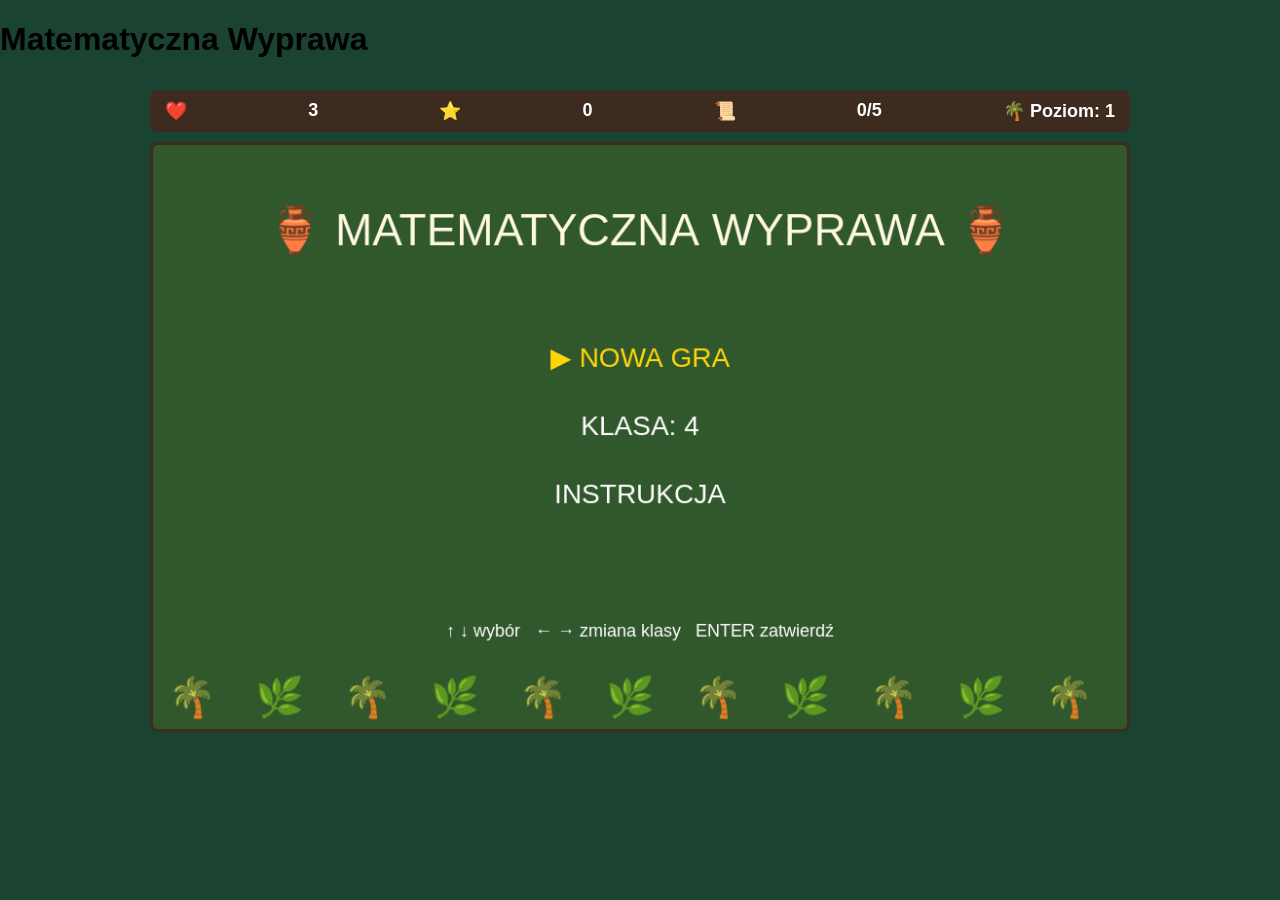
==== index.html @ bcced188 "Add files via upload" ====
<!DOCTYPE html>
<html lang="pl">
<head>
<meta charset="UTF-8">
<meta name="viewport" content="width=device-width, initial-scale=1.0">
<title>Matematyczna Wyprawa</title>

<link rel="stylesheet" href="style.css">
</head>

<body>

<h1>Matematyczna Wyprawa</h1>

<div id="game-container">

    <div id="hud">
        ❤️ <span id="lives">3</span>
        ⭐ <span id="score">0</span>
        📜 <span id="scrolls">0/5</span>
        <span id="level">🌴 Poziom: 1</span>
    </div>

    <canvas id="game" width="1000" height="600"></canvas>

</div>

<script src="game.js"></script>

</body>
</html>
---- style.css ----
* {
    box-sizing: border-box;
}

html,
body {
    margin: 0;
    padding: 0;
    width: 100%;
    min-height: 100%;
}

body {
    background: #1b4332;
    font-family: Arial, sans-serif;
    overflow-x: hidden;
}

#game-container {
    width: 100%;
    max-width: 1000px;
    margin: 0 auto;
    padding: 10px;
    overflow: hidden;
}

#game {
    display: block;
    width: 100%;
    max-width: 1000px;
    height: auto;
    margin: 0 auto;
    border: 3px solid #3d2b1f;
    border-radius: 8px;
}

#hud {
    width: 100%;
    max-width: 1000px;
    margin: 0 auto 10px auto;
    padding: 10px 15px;

    display: flex;
    justify-content: space-between;
    align-items: center;
    gap: 10px;

    background: #3d2b1f;
    color: white;

    border-radius: 8px;

    font-size: 18px;
    font-weight: bold;
}

#hud span {
    white-space: nowrap;
}

@media (max-width: 700px) {

    #game-container {
        padding: 5px;
    }

    #hud {
        font-size: 14px;
        padding: 8px;
        gap: 5px;
    }

}
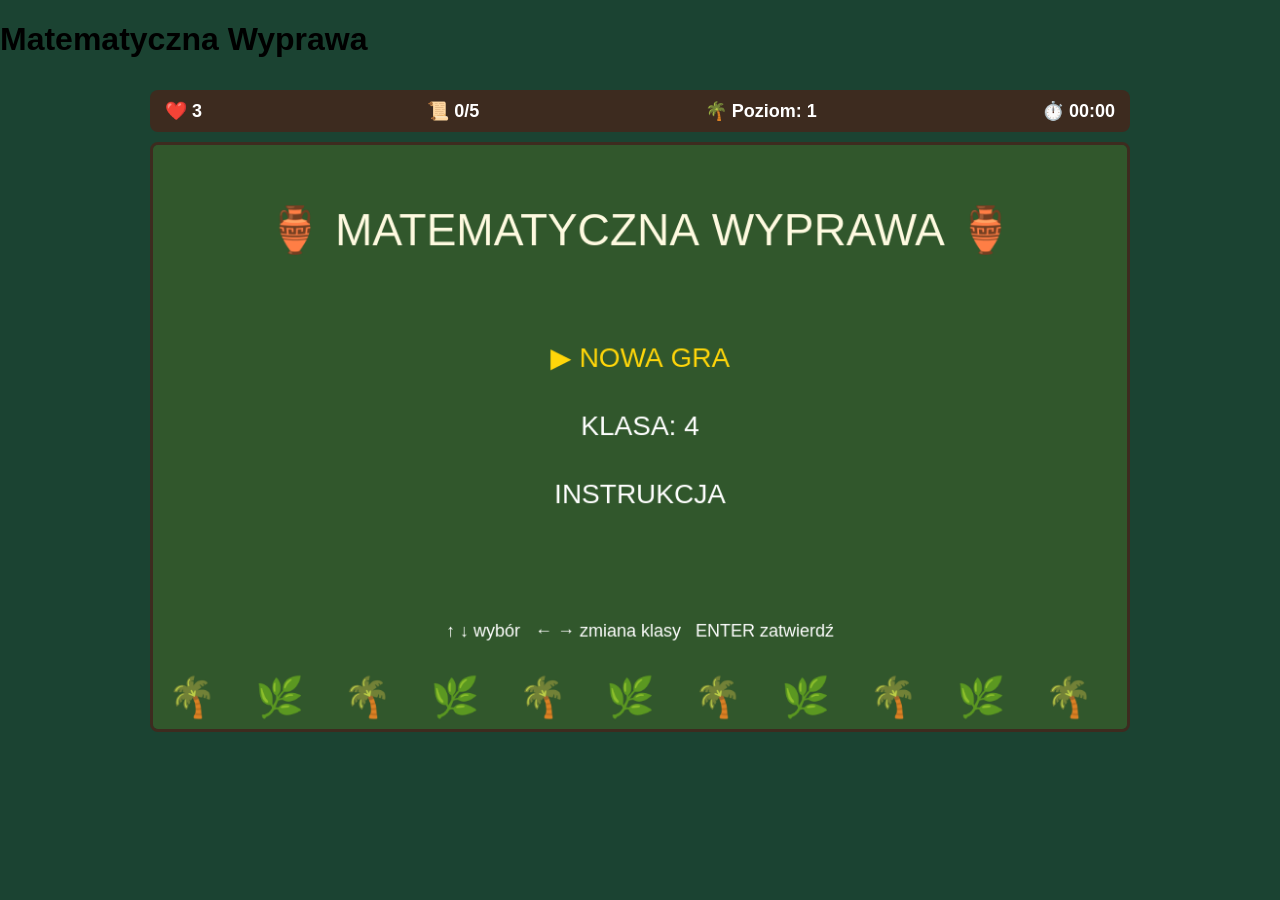
==== commit 3a860190: "Add files via upload" ====
--- a/index.html
+++ b/index.html
@@ -14,12 +14,25 @@
 
 <div id="game-container">
 
-    <div id="hud">
+<div id="hud">
+
+    <span>
         ❤️ <span id="lives">3</span>
-        ⭐ <span id="score">0</span>
+    </span>
+
+    <span>
         📜 <span id="scrolls">0/5</span>
-        <span id="level">🌴 Poziom: 1</span>
-    </div>
+    </span>
+
+    <span>
+        🌴 Poziom: <span id="level">1</span>
+    </span>
+
+    <span>
+        ⏱️ <span id="game-time">00:00</span>
+    </span>
+
+</div>
 
     <canvas id="game" width="1000" height="600"></canvas>
 
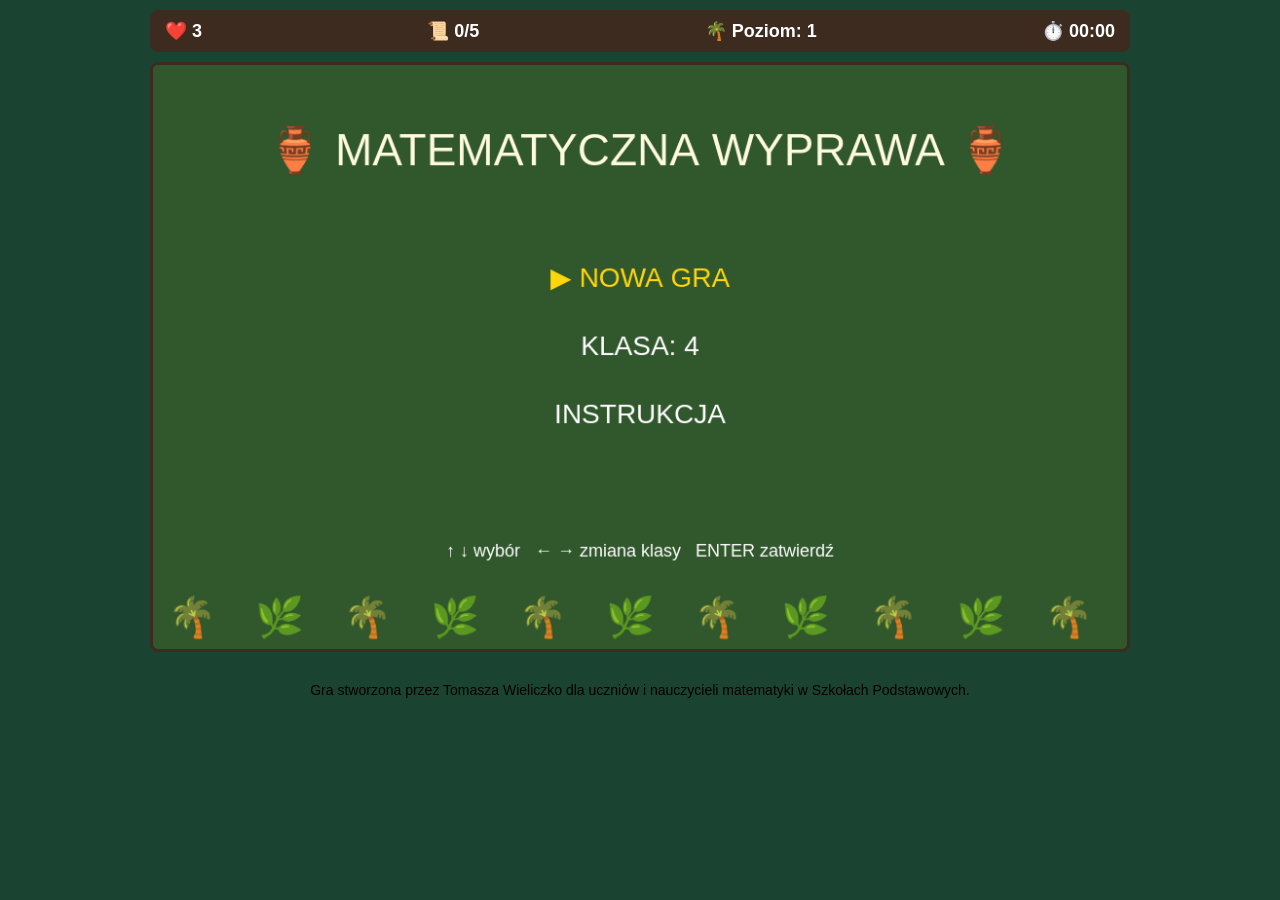
==== commit 2a6620f7: "Add files via upload" ====
--- a/index.html
+++ b/index.html
@@ -9,8 +9,6 @@
 </head>
 
 <body>
-
-<h1>Matematyczna Wyprawa</h1>
 
 <div id="game-container">
 
@@ -38,6 +36,110 @@
 
 </div>
 
+<!-- =========================================
+     STEROWANIE DOTYKOWE
+========================================= -->
+
+<div id="touch-controls">
+
+    <div class="touch-left">
+
+        <button
+            id="touch-left"
+            class="touch-button">
+            ◀
+        </button>
+
+    </div>
+
+
+    <div class="touch-center">
+
+        <button
+            id="touch-jump"
+            class="touch-button jump-button">
+            ⬆
+        </button>
+
+    </div>
+
+
+    <div class="touch-right">
+
+        <button
+            id="touch-right"
+            class="touch-button">
+            ▶
+        </button>
+
+    </div>
+
+</div>
+
+<!-- =========================================
+     DOTYKOWE MENU
+========================================= -->
+
+<div id="touch-menu">
+
+    <button id="menu-new-game">
+        🎮 NOWA GRA
+    </button>
+
+    <button id="menu-grade">
+        🎓 WYBÓR KLASY
+    </button>
+
+    <div id="grade-controls">
+
+        <button id="grade-down">
+            ◀
+        </button>
+
+        <span id="touch-grade">
+            Klasa: 4
+        </span>
+
+        <button id="grade-up">
+            ▶
+        </button>
+
+    </div>
+
+    <button id="menu-instructions">
+        📖 INSTRUKCJA
+    </button>
+
+</div>
+
+<!-- =========================================
+     KLAWIATURA MATEMATYCZNA
+========================================= -->
+
+<div id="math-keypad">
+
+    <button data-key="1">1</button>
+    <button data-key="2">2</button>
+    <button data-key="3">3</button>
+
+    <button data-key="4">4</button>
+    <button data-key="5">5</button>
+    <button data-key="6">6</button>
+
+    <button data-key="7">7</button>
+    <button data-key="8">8</button>
+    <button data-key="9">9</button>
+
+    <button data-key="backspace">⌫</button>
+    <button data-key="0">0</button>
+    <button data-key="enter">✓</button>
+
+</div>
+
+<footer id="author-footer">
+    Gra stworzona przez Tomasza Wieliczko dla uczniów i nauczycieli matematyki w Szkołach Podstawowych.
+</footer>
+
 <script src="game.js"></script>
 
 </body>
--- a/style.css
+++ b/style.css
@@ -70,4 +70,401 @@
         gap: 5px;
     }
 
+}
+
+/* =========================================
+   STEROWANIE DOTYKOWE
+========================================= */
+
+#touch-controls {
+
+    display: none;
+
+    width: 100%;
+
+    max-width: 900px;
+
+    margin: 10px auto 0;
+
+    padding: 5px 15px;
+
+    box-sizing: border-box;
+
+    justify-content: space-between;
+
+    align-items: center;
+
+    user-select: none;
+
+    -webkit-user-select: none;
+
+    touch-action: none;
+}
+
+
+.touch-button {
+
+    width: 75px;
+
+    height: 65px;
+
+    border: 3px solid #3d2b1f;
+
+    border-radius: 18px;
+
+    background: rgba(233,196,106,0.9);
+
+    font-size: 32px;
+
+    font-weight: bold;
+
+    color: #3d2b1f;
+
+    box-shadow:
+        0 4px 0 #8b6b32;
+
+    touch-action: none;
+
+    user-select: none;
+
+    -webkit-user-select: none;
+
+}
+
+
+.touch-button:active {
+
+    transform: translateY(3px);
+
+    box-shadow:
+        0 1px 0 #8b6b32;
+
+    background: #f4a261;
+
+}
+
+
+.jump-button {
+
+    width: 85px;
+
+    height: 70px;
+
+}
+
+
+/* =========================================
+   TELEFONY I TABLETY
+========================================= */
+
+@media (pointer: coarse) {
+
+    #touch-controls {
+
+        display: flex;
+
+    }
+
+}
+
+
+/* =========================================
+   MAŁE TELEFONY
+========================================= */
+
+@media (max-width: 600px) {
+
+    #touch-controls {
+
+        padding-left: 8px;
+
+        padding-right: 8px;
+
+    }
+
+
+    .touch-button {
+
+        width: 65px;
+
+        height: 58px;
+
+        font-size: 27px;
+
+    }
+
+
+    .jump-button {
+
+        width: 75px;
+
+        height: 62px;
+
+    }
+
+}
+
+/* =========================================
+   KLAWIATURA MATEMATYCZNA
+========================================= */
+
+#math-keypad {
+    display: none; /* Domyślnie ukryta */
+    width: 280px;
+    margin: 15px auto;
+    grid-template-columns: repeat(3, 1fr);
+    gap: 8px;
+    position: relative;
+    z-index: 9999; /* Pojawia się na samej górze */
+}
+
+/* Klawiatura widoczna tylko gdy jest aktywna */
+#math-keypad.active {
+    display: grid !important;
+}
+
+#math-keypad button {
+    height: 55px;
+    border: 2px solid #3d2b1f;
+    border-radius: 12px;
+    background: #f4e1a1;
+    font-size: 25px;
+    font-weight: bold;
+    color: #3d2b1f;
+    cursor: pointer;
+    user-select: none;
+}
+
+#math-keypad button:hover {
+    background: #e9c46a;
+}
+
+#math-keypad button:active {
+    transform: scale(0.92);
+    background: #f4a261;
+}
+
+
+/* =========================================
+   DOTYKOWE MENU
+========================================= */
+
+#touch-menu {
+
+    display: none;
+
+    width: 100%;
+
+    max-width: 420px;
+
+    margin: 15px auto;
+
+    padding: 10px;
+
+    box-sizing: border-box;
+
+    flex-direction: column;
+
+    align-items: center;
+
+    gap: 12px;
+
+    touch-action: manipulation;
+
+}
+
+
+/* Główne przyciski */
+
+#touch-menu > button {
+
+    width: 90%;
+
+    min-height: 58px;
+
+    border: 3px solid #3d2b1f;
+
+    border-radius: 15px;
+
+    background: #e9c46a;
+
+    color: #3d2b1f;
+
+    font-size: 20px;
+
+    font-weight: bold;
+
+    box-shadow:
+        0 4px 0 #8b6b32;
+
+}
+
+
+#touch-menu > button:active {
+
+    transform: translateY(3px);
+
+    box-shadow:
+        0 1px 0 #8b6b32;
+
+}
+
+
+/* Wybór klasy */
+
+#grade-controls {
+
+    display: flex;
+
+    width: 90%;
+
+    align-items: center;
+
+    justify-content: space-between;
+
+    gap: 10px;
+
+}
+
+
+#grade-controls button {
+
+    width: 65px;
+
+    height: 55px;
+
+    border: 3px solid #3d2b1f;
+
+    border-radius: 15px;
+
+    background: #f4e1a1;
+
+    font-size: 25px;
+
+    font-weight: bold;
+
+}
+
+
+#touch-grade {
+
+    flex: 1;
+
+    text-align: center;
+
+    font-size: 21px;
+
+    font-weight: bold;
+
+    color: white;
+
+}
+
+
+/* =========================================
+   TELEFON / TABLET
+========================================= */
+
+@media (pointer: coarse) {
+
+    #touch-menu {
+
+        display: flex;
+
+    }
+
+}
+
+
+/* =========================================
+   MAŁE TELEFONY
+========================================= */
+
+@media (max-width: 600px) {
+
+    #touch-menu > button {
+
+        font-size: 18px;
+
+        min-height: 52px;
+
+    }
+
+    #touch-grade {
+
+        font-size: 19px;
+
+    }
+
+}
+
+/* KURSOR */
+
+#math-keypad button {
+
+    cursor: pointer;
+
+    transition:
+        transform 0.08s,
+        background 0.08s;
+
+}
+
+
+#math-keypad button:hover {
+
+    background: #e9c46a;
+
+}
+
+
+#math-keypad button:active {
+
+    transform: scale(0.92);
+
+}
+
+#math-keypad button {
+
+    cursor: pointer;
+
+    transition:
+        transform 0.08s ease,
+        background 0.08s ease;
+
+}
+
+
+#math-keypad button:hover {
+
+    background: #e9c46a;
+
+}
+
+
+#math-keypad button:active {
+
+    transform: scale(0.90);
+
+    background: #f4a261;
+
+}
+
+#math-keypad {
+    position: relative;
+    z-index: 9999; /* Wymusza wyświetlanie klawiatury na samej górze */
+    pointer-events: auto;
+}
+
+#math-keypad button {
+    pointer-events: auto;
+    user-select: none;
+}
+
+#author-footer {
+    text-align: center;
+    color: #000000;
+    font-size: 14px;
+    padding: 20px 0 25px 0;
+    font-weight: normal;
 }
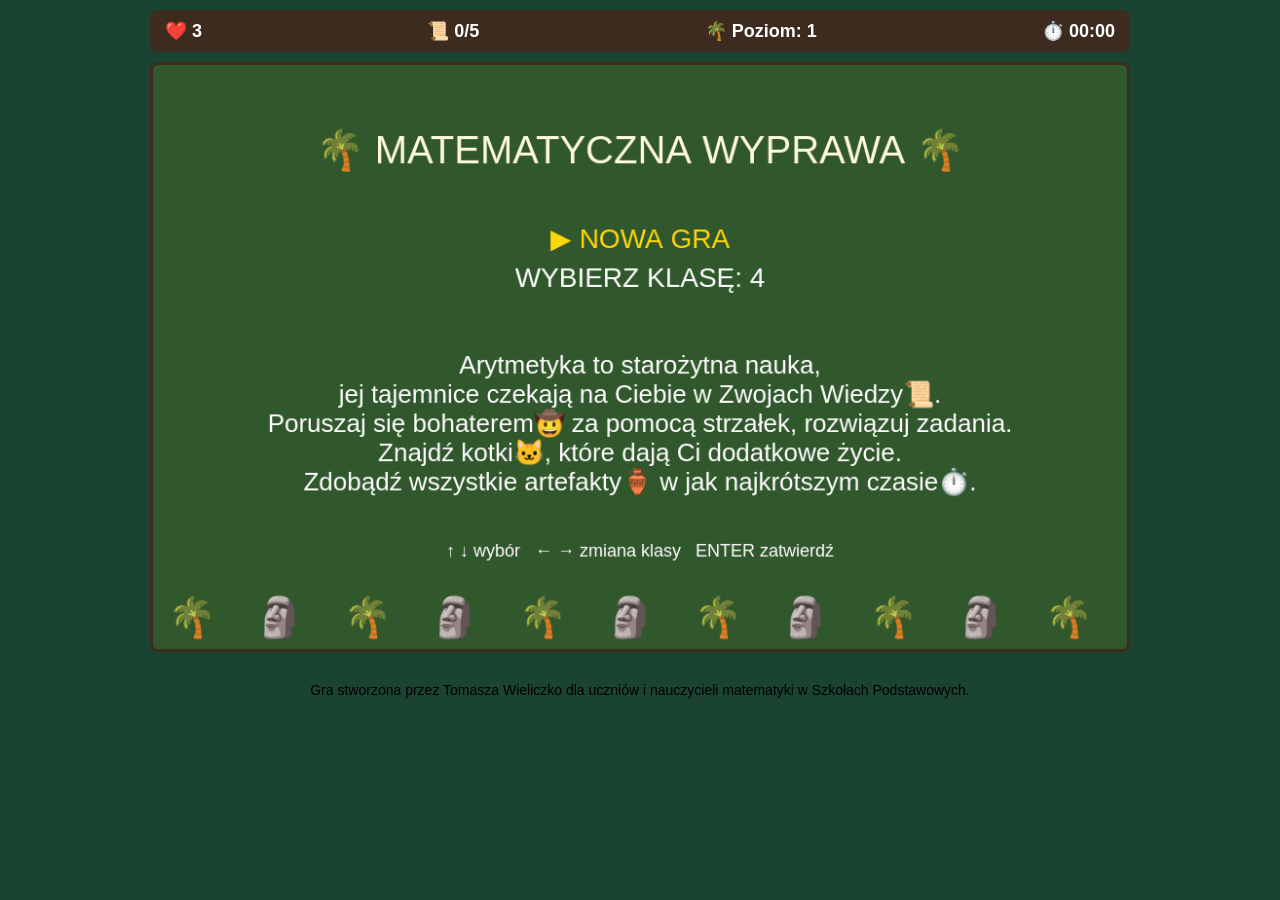
==== commit 498436a9: "Add files via upload" ====
--- a/index.html
+++ b/index.html
@@ -106,10 +106,6 @@
 
     </div>
 
-    <button id="menu-instructions">
-        📖 INSTRUKCJA
-    </button>
-
 </div>
 
 <!-- =========================================
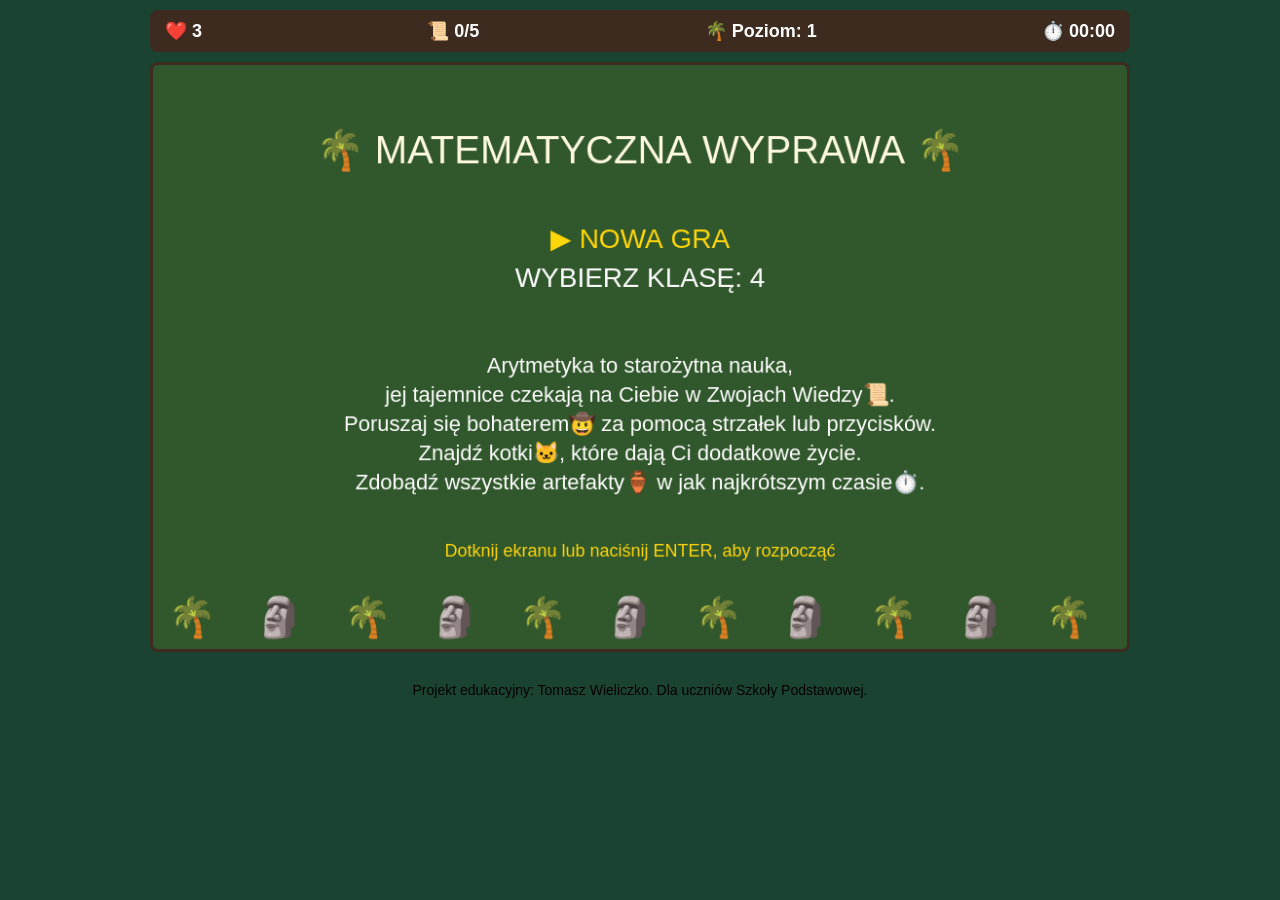
==== commit 57a3f4ca: "Update index.html" ====
--- a/index.html
+++ b/index.html
@@ -133,10 +133,10 @@
 </div>
 
 <footer id="author-footer">
-    Gra stworzona przez Tomasza Wieliczko dla uczniów i nauczycieli matematyki w Szkołach Podstawowych.
+    Projekt edukacyjny: Tomasz Wieliczko. Dla uczniów Szkoły Podstawowej.
 </footer>
 
 <script src="game.js"></script>
 
 </body>
-</html>+</html>
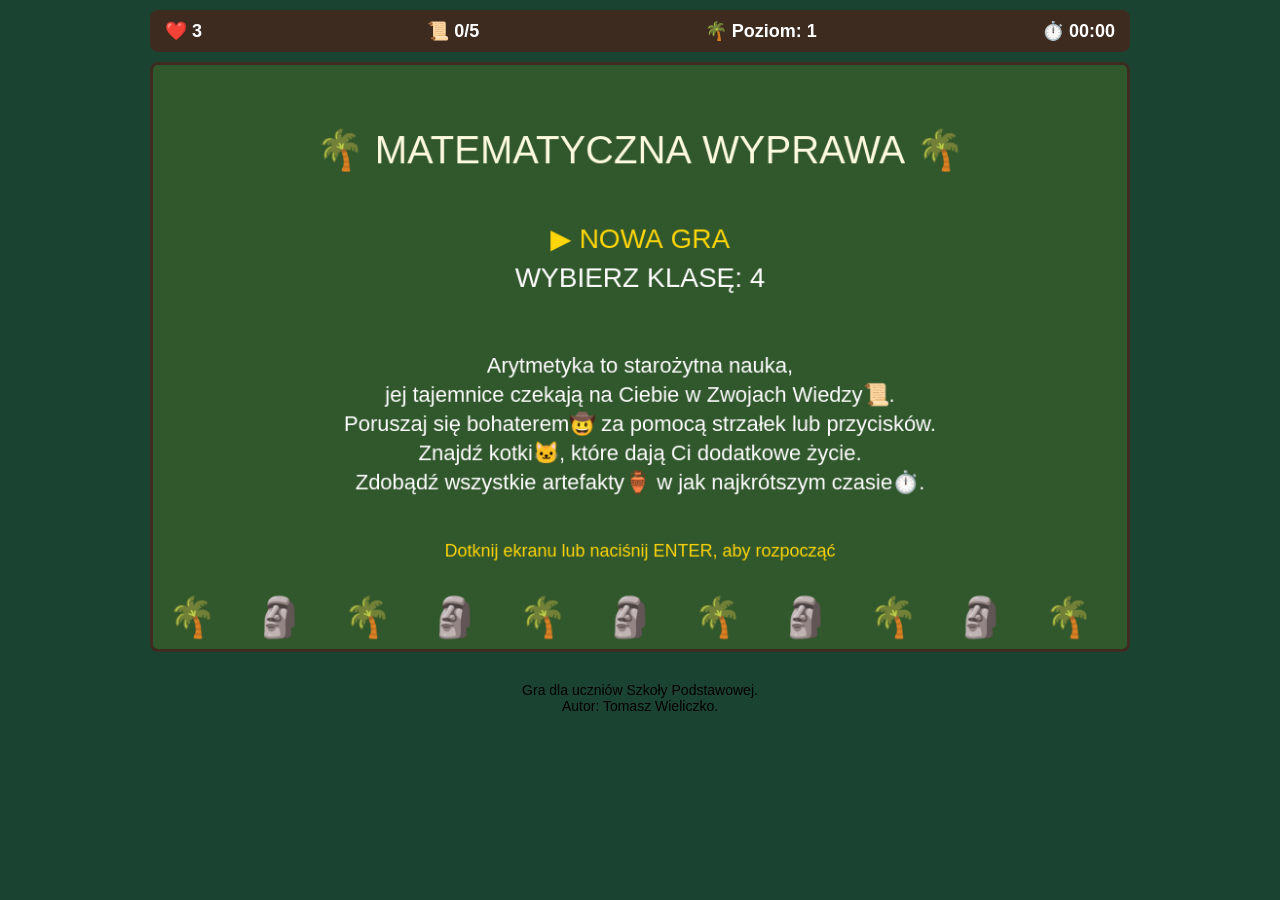
==== commit 6497cbc9: "Update index.html" ====
--- a/index.html
+++ b/index.html
@@ -133,7 +133,8 @@
 </div>
 
 <footer id="author-footer">
-    Projekt edukacyjny: Tomasz Wieliczko. Dla uczniów Szkoły Podstawowej.
+    Gra dla uczniów Szkoły Podstawowej.<br>
+    Autor: Tomasz Wieliczko.
 </footer>
 
 <script src="game.js"></script>
--- a/style.css
+++ b/style.css
@@ -159,10 +159,17 @@
 
 @media (pointer: coarse) {
 
-    #touch-controls {
-
+    #touch-menu {
         display: flex;
-
+    }
+
+    /*
+       Klasa hidden ma pierwszeństwo
+       przed display:flex z powyższego media query
+    */
+
+    #touch-menu.hidden {
+        display: none !important;
     }
 
 }
